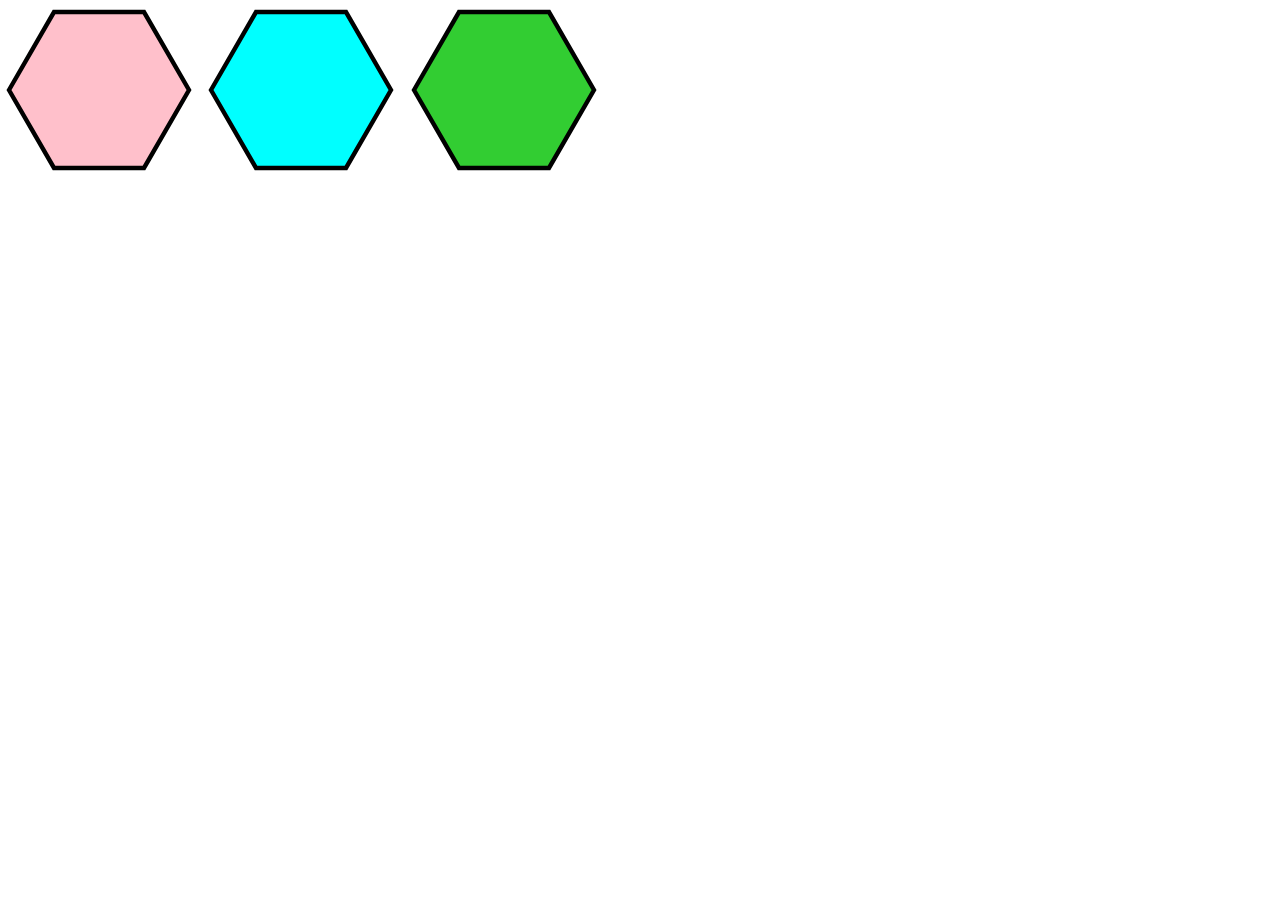
==== app/home.html @ dc7d3511 "Testing layouts" ====
<!DOCTYPE html>
<html>
    <head>
        <meta charset="utf-8">
        <meta http-equiv="X-UA-Compatible" content="IE=edge">
        <title></title>
        <meta name="description" content="">
        <meta name="viewport" content="width=device-width, initial-scale=1">
        <link rel="stylesheet" href="css/home.css">
    </head>
    <body>
        <!-- <script src="scripts/jquery-3.7.1.js"></script> -->
        
        <!-- <span class="hex-single"> &#x2B23; </span> -->
        
        <!-- <div class="hex-cluster">
            <span class="hex-single"> <div class="hex-icon"> I </div> </span>
            <span class="hex-single"> F </span>
            <span class="hex-single"> X </span>
        </div> -->

        <div class="hex-cluster"> 
            <svg id="hex-1" xmlns="http://www.w3.org/2000/svg" viewBox="0 0 184.751 184.751"> <path d="M0,92.375l46.188-80h92.378l46.185,80l-46.185,80H46.188L0,92.375z"></path> </svg>
            <svg id="hex-2" xmlns="http://www.w3.org/2000/svg" viewBox="0 0 184.751 184.751"> <path d="M0,92.375l46.188-80h92.378l46.185,80l-46.185,80H46.188L0,92.375z"></path> </svg>
            <svg id="hex-3" xmlns="http://www.w3.org/2000/svg" viewBox="0 0 184.751 184.751"> <path d="M0,92.375l46.188-80h92.378l46.185,80l-46.185,80H46.188L0,92.375z"></path> </svg>    
        </div>

    </body>
</html>
---- app/css/home.css ----
/* Common CSS With Other Pages Goes Here */

:root {
    /* Colours Here */
}

* {
    margin: 0;
    padding: 0;
    font-family: sans-serif;
}

body { 
    margin: 0;
    padding: 0;

    svg {
        height: 20vh;
        width: 22vh;

        fill: gray;
        stroke-width: 0.5vh;
        stroke: black;

        path { 
            height: auto;
            width: auto;
        }
    }

}

#hex-1 {
    fill: pink;

}

#hex-2 {
    fill: aqua;
    /* transform: translate(-7vw, 9vh); */
}

#hex-3 {
    fill: limegreen;

}

.hex-single {
    margin: 0;
    padding: 0;
    width: 20vw;
    height: 20vw;
    max-width: 20vw;
    max-height: 20vw;
    -webkit-clip-path: polygon(25% 5%, 75% 5%, 100% 50%, 75% 95%, 25% 95%, 0% 50%);
    clip-path: polygon(25% 5%, 75% 5%, 100% 50%, 75% 95%, 25% 95%, 0% 50%);
    font-size: 10vw;
    float: left;
    background: black;
    overflow: hidden;
    text-align: center;
    line-height: 20vw;
}

.hex-cluster {
    margin: 0;
    padding: 0;
    height: 44vw;
    width: auto;
}

.hex-icon {
    margin: auto;
    width: 19vw;
    height: 19vw;
    max-width: 19vw;
    max-height: 19vw;
    -webkit-clip-path: polygon(25% 5%, 75% 5%, 100% 50%, 75% 95%, 25% 95%, 0% 50%);
    clip-path: polygon(25% 5%, 75% 5%, 100% 50%, 75% 95%, 25% 95%, 0% 50%);
    background: gray;
}

/* .container {
    display: grid;
    margin: 150px;
    width: 150px;
    aspect-ratio: 1.15;
}

.block {
    grid-area:1/1;
    clip-path: polygon(25% 0%, 75% 0%, 100% 50%,75% 100%,25% 100%,0 50%);
    background-color: #fff2aa;
    box-shadow: inset 0 0 50px 25px #ff9a0073;
}

.container > :nth-child(1) {
    transform: translateY(100%);
}
.container > :nth-child(2) {
    transform: translateY(-100%);
}
.container > :nth-child(3) {
    transform: translate(-75%,-50%)
}
.container > :nth-child(4) {
    transform: translate(75%,-50%)
}
.container > :nth-child(5) {
    transform: translate(75%,50%)
}
.container > :nth-child(6) {
    transform: translate(-75%,50%)
} */

/* Page Specific HTML here */
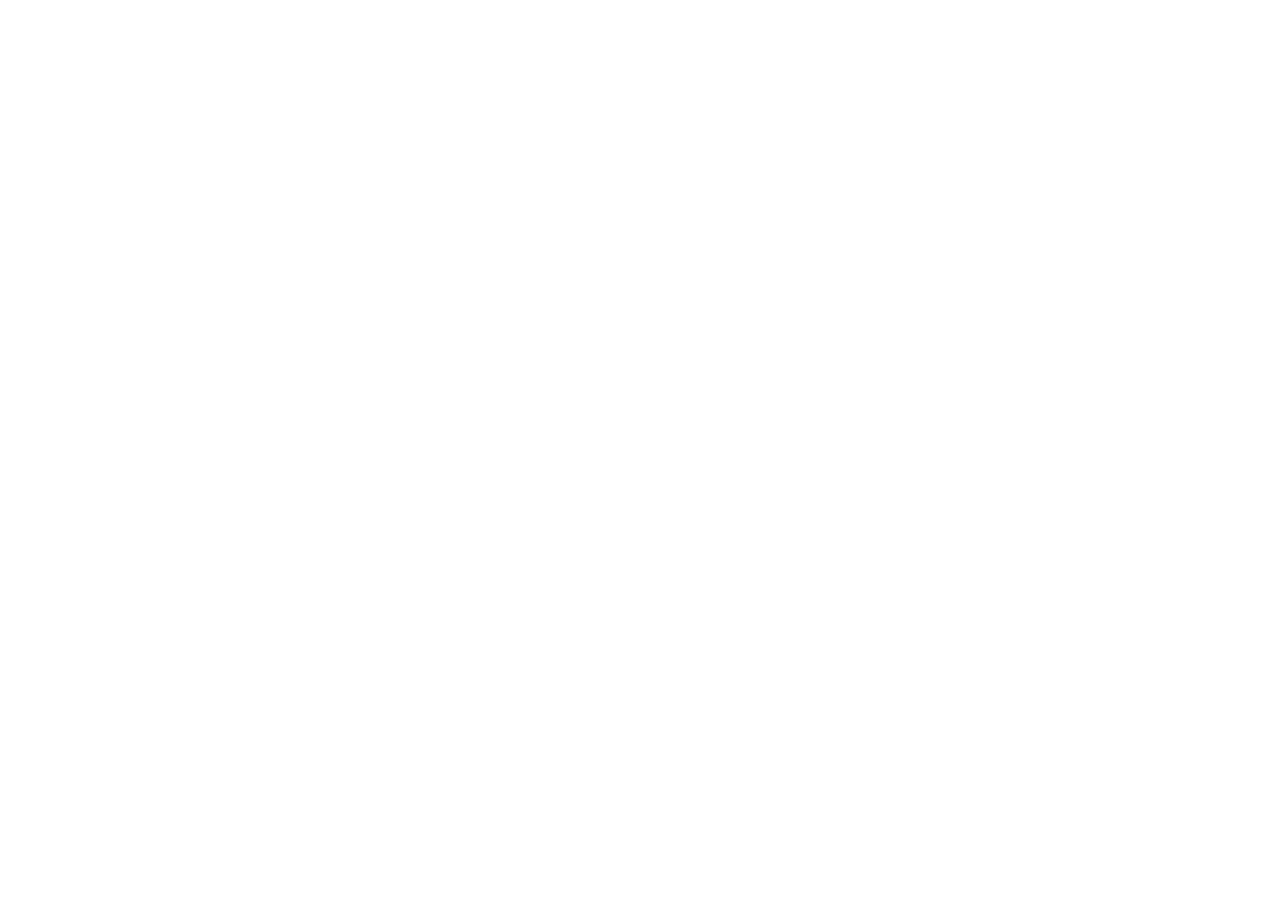
==== commit 8524897b: "Updated home page" ====
--- a/app/home.html
+++ b/app/home.html
@@ -10,20 +10,6 @@
     </head>
     <body>
         <!-- <script src="scripts/jquery-3.7.1.js"></script> -->
-        
-        <!-- <span class="hex-single"> &#x2B23; </span> -->
-        
-        <!-- <div class="hex-cluster">
-            <span class="hex-single"> <div class="hex-icon"> I </div> </span>
-            <span class="hex-single"> F </span>
-            <span class="hex-single"> X </span>
-        </div> -->
-
-        <div class="hex-cluster"> 
-            <svg id="hex-1" xmlns="http://www.w3.org/2000/svg" viewBox="0 0 184.751 184.751"> <path d="M0,92.375l46.188-80h92.378l46.185,80l-46.185,80H46.188L0,92.375z"></path> </svg>
-            <svg id="hex-2" xmlns="http://www.w3.org/2000/svg" viewBox="0 0 184.751 184.751"> <path d="M0,92.375l46.188-80h92.378l46.185,80l-46.185,80H46.188L0,92.375z"></path> </svg>
-            <svg id="hex-3" xmlns="http://www.w3.org/2000/svg" viewBox="0 0 184.751 184.751"> <path d="M0,92.375l46.188-80h92.378l46.185,80l-46.185,80H46.188L0,92.375z"></path> </svg>    
-        </div>
 
     </body>
 </html>--- a/app/css/home.css
+++ b/app/css/home.css
@@ -13,104 +13,4 @@
 body { 
     margin: 0;
     padding: 0;
-
-    svg {
-        height: 20vh;
-        width: 22vh;
-
-        fill: gray;
-        stroke-width: 0.5vh;
-        stroke: black;
-
-        path { 
-            height: auto;
-            width: auto;
-        }
-    }
-
-}
-
-#hex-1 {
-    fill: pink;
-
-}
-
-#hex-2 {
-    fill: aqua;
-    /* transform: translate(-7vw, 9vh); */
-}
-
-#hex-3 {
-    fill: limegreen;
-
-}
-
-.hex-single {
-    margin: 0;
-    padding: 0;
-    width: 20vw;
-    height: 20vw;
-    max-width: 20vw;
-    max-height: 20vw;
-    -webkit-clip-path: polygon(25% 5%, 75% 5%, 100% 50%, 75% 95%, 25% 95%, 0% 50%);
-    clip-path: polygon(25% 5%, 75% 5%, 100% 50%, 75% 95%, 25% 95%, 0% 50%);
-    font-size: 10vw;
-    float: left;
-    background: black;
-    overflow: hidden;
-    text-align: center;
-    line-height: 20vw;
-}
-
-.hex-cluster {
-    margin: 0;
-    padding: 0;
-    height: 44vw;
-    width: auto;
-}
-
-.hex-icon {
-    margin: auto;
-    width: 19vw;
-    height: 19vw;
-    max-width: 19vw;
-    max-height: 19vw;
-    -webkit-clip-path: polygon(25% 5%, 75% 5%, 100% 50%, 75% 95%, 25% 95%, 0% 50%);
-    clip-path: polygon(25% 5%, 75% 5%, 100% 50%, 75% 95%, 25% 95%, 0% 50%);
-    background: gray;
-}
-
-/* .container {
-    display: grid;
-    margin: 150px;
-    width: 150px;
-    aspect-ratio: 1.15;
-}
-
-.block {
-    grid-area:1/1;
-    clip-path: polygon(25% 0%, 75% 0%, 100% 50%,75% 100%,25% 100%,0 50%);
-    background-color: #fff2aa;
-    box-shadow: inset 0 0 50px 25px #ff9a0073;
-}
-
-.container > :nth-child(1) {
-    transform: translateY(100%);
-}
-.container > :nth-child(2) {
-    transform: translateY(-100%);
-}
-.container > :nth-child(3) {
-    transform: translate(-75%,-50%)
-}
-.container > :nth-child(4) {
-    transform: translate(75%,-50%)
-}
-.container > :nth-child(5) {
-    transform: translate(75%,50%)
-}
-.container > :nth-child(6) {
-    transform: translate(-75%,50%)
-} */
-
-/* Page Specific HTML here */+}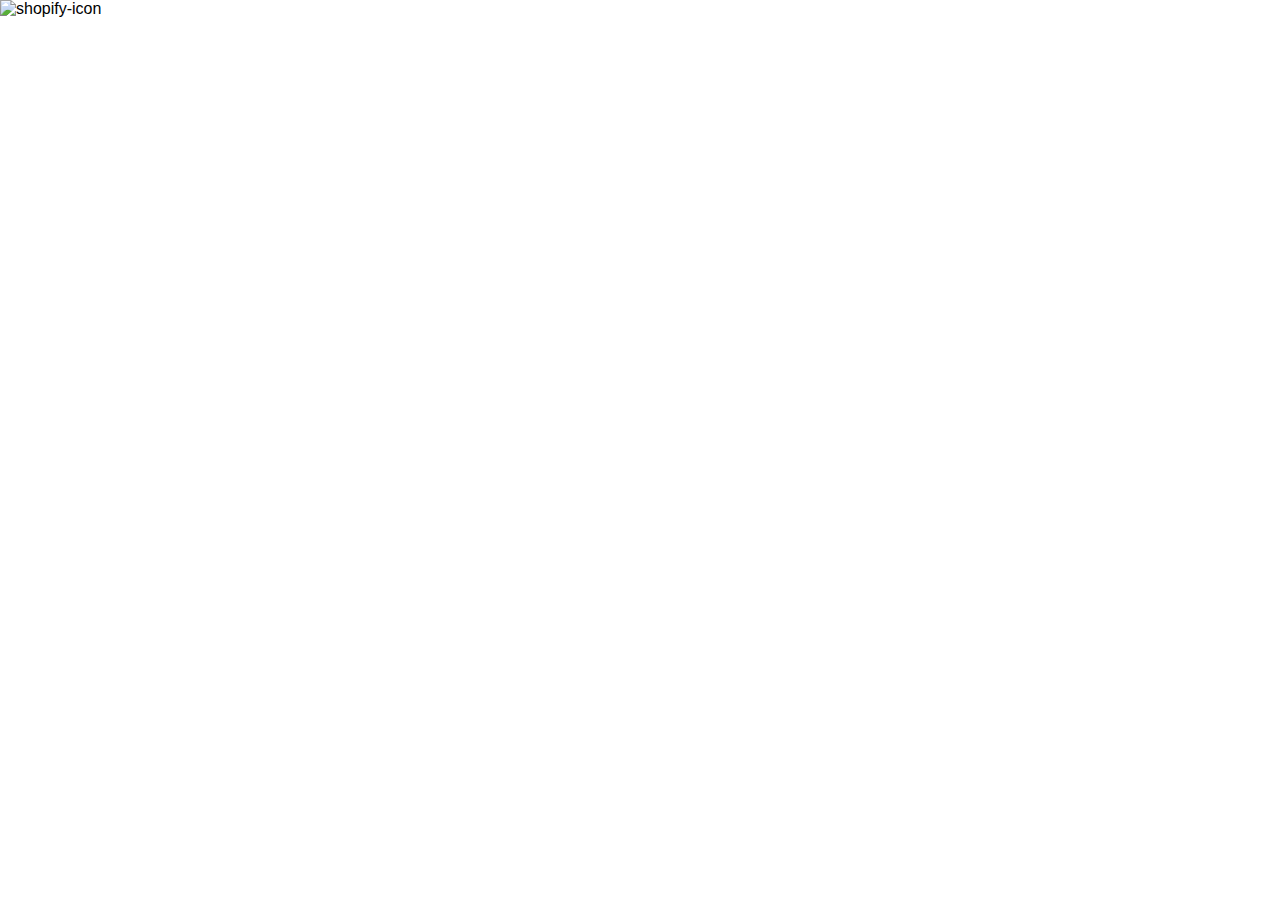
==== commit 7941864e: "Added classes to elements" ====
--- a/app/home.html
+++ b/app/home.html
@@ -1,15 +1,272 @@
 <!DOCTYPE html>
 <html>
     <head>
+
         <meta charset="utf-8">
         <meta http-equiv="X-UA-Compatible" content="IE=edge">
-        <title></title>
+
+        <title> The Tipsy Beekeeper </title>
+        <link rel="icon" type="image/x-icon" href="./img/favicon.ico">
+        
         <meta name="description" content="">
         <meta name="viewport" content="width=device-width, initial-scale=1">
-        <link rel="stylesheet" href="css/home.css">
+        
+        <link rel="stylesheet" href="./css/home.css">
+
     </head>
     <body>
-        <!-- <script src="scripts/jquery-3.7.1.js"></script> -->
+        
+        <!-- HEADER SECTION -->
+        <div class="section-container"> 
+
+            <!-- SHOP (FL) -->
+            <!-- POP IN ON LOAD -->
+            <div class="content-container anim-pop-in">
+
+                <!-- TEXT (FL) -->
+                <div class="text-container">
+
+                    <!-- TITLE -->
+                    <span class="text-title"> </span>
+                    
+                    <!-- MINOR TEXT -->
+                    <span class="text-title-minor"> </span>
+
+                </div>
+
+                <!-- ICON -->
+                <div class="icon-container">
+                    
+                    <!-- CONTAINER -->
+                    <div class="icon-back">
+
+                        <!-- SHOPIFY ICON -->
+                        <!-- BREATHE EFFECT ON HOVER -->
+                        <img src="" alt="shopify-icon" class="icon-front">
+
+                    </div>
+
+                </div>
+
+            </div>
+
+        </div>
+
+        <!-- LOCATION SECTION -->
+        <div class="section-container">
+
+            <!-- LOCATIONS (FL) -->
+            <!-- POP IN ON LOAD -->
+            <div class="content-container anim-pop-in">
+
+                <!-- MAP -->
+                <div class="map-container">
+
+                    <!-- 'IMAGE' -->
+                    <img src="" alt="" class="icon-back">
+
+                    <!-- PINS -->
+                    <div class="pin-container">
+
+                        <!-- LOCATION 1 -->
+                        <img src="" alt="" class="icon-back">
+
+                        <!-- LOCATION 2 -->
+                        <img src="" alt="" class="icon-back">
+
+                        <!-- LOCATION 3 -->
+                        <img src="" alt="" class="icon-back">
+
+                    </div>
+
+                </div>
+
+                <!-- TEXT (FL) -->
+                <div class="text-container">
+
+                    <!-- TITLE -->
+                    <span class="text-title"> </span>
+
+                    <!-- PINS -->
+                    <div class="text-list">
+
+                        <!-- LOCATION 1 -->
+                        <span class="text-body"> </span>
+
+                        <!-- LOCATION 1 -->
+                        <span class="text-body"> </span>
+
+                        <!-- LOCATION 1 -->
+                        <span class="text-body"> </span>
+
+                    </div>
+
+                </div>
+
+            </div>
+
+        </div>
+        
+        <!-- SOCIAL SECTION -->
+        <div class="section-container"> 
+
+            <!-- SOCIAL (FL) -->
+            <!-- POP IN ON LOAD -->
+            <div class="content-container anim-pop-in">
+
+                <!-- ICONS (FL?) -->
+                <div class="icon-container">
+
+                    <div class="icon-back">
+
+                        <!-- SOCIAL ICON 1 -->
+                        <!-- BREATHE EFFECT ON HOVER -->
+                        <img src="" alt="" class="icon-front">
+
+                    </div>
+
+                    <div class="icon-back">
+
+                        <!-- SOCIAL ICON 2 -->
+                        <!-- BREATHE EFFECT ON HOVER -->
+                        <img src="" alt="" class="icon-front">
+
+                    </div>
+
+                    <div class="icon-back">
+
+                        <!-- SOCIAL ICON 3 -->
+                        <!-- BREATHE EFFECT ON HOVER -->
+                        <img src="" alt="" class="icon-front">
+
+                    </div>
+                    
+                </div>
+
+                <!-- TEXT (FL) -->
+                <div class="text-container">
+
+                    <!-- TITLE -->
+                    <span class="text-title"> </span>
+
+                    <!-- BODY -->
+                    <span class="text-body"> </span>
+
+                    <!-- REDIRECT (FL) -->
+                    <div class="redirect-container">
+
+                        <!-- LEARN MORE -->
+                        <span class="redirect-text"> </span>   
+
+                        <!-- ARROW -->
+                        <span class="redirect-arrow"> </span>                 
+                            
+                    </div>
+
+                </div>
+
+            </div>
+
+        </div>
+
+        <!-- ABOUT SECTION -->
+        <div class="section-container">
+        
+            <!-- ABOUT (FL)-->
+            <!-- POP IN ON LOAD -->
+            <div class="content-container anim-pop-in">
+
+                <!-- TEXT (FL) -->
+                <div class="text-container">
+
+                    <!-- TITLE -->
+                    <span class="text-title"> </span>
+
+                    <!-- SUMMARY -->
+                    <span class="text-body"> </span>
+
+                    <!-- REDIRECT (FL) -->
+                    <div class="redirect-container">
+
+                        <!-- LEARN MORE -->
+                        <span class="redirect-text"> </span>   
+
+                        <!-- ARROW -->
+                        <span class="redirect-arrow"> </span>                 
+                            
+                    </div>
+
+                </div>
+
+            </div>
+
+        </div>
+
+        <!-- FOOTER SECTION -->
+        <div class="section-container">
+
+            <!-- FOOTER (FL) -->
+            <div class="content-container">
+
+                <!-- SITE MAP (FL) -->
+                <div class="text-list">
+
+                    <!-- PAGE 1 -->
+                    <span class="text-body"> </span>
+
+                    <!-- PAGE 2 -->
+                    <span class="text-body"> </span>
+
+                    <!-- PAGE 3 -->
+                    <span class="text-body"> </span>
+
+                </div>
+
+                <!-- BRAND (FL) -->
+                <div class="text-list">
+                    
+                    <!-- COPYRIGHT -->
+                    <span class="text-body"> </span>
+                    
+                    <!-- PRIVACY POLICY -->
+                    <span class="text-body"> </span>
+                    
+                    <!-- TERMS OF USE -->
+                    <span class="text-body"> </span>
+                
+                </div>
+
+                <!-- CONTACT (FL) -->
+                <div class="text-list">
+
+                    <!-- EMAIL -->
+                    <span class="text-body"> </span>
+
+                    <!-- PHONE -->
+                    <span class="text-body"> </span>
+
+                    <!-- ADDRESS -->
+                    <span class="text-body"> </span>
+
+                </div>
+
+                <!-- SOCIAL (FL) -->
+                <div class="text-list">
+
+                    <!-- LINK 1 -->
+                    <img src="" alt="" class="icon-front">
+
+                    <!-- LINK 2 -->
+                    <img src="" alt="" class="icon-front">
+
+                    <!-- LINK 3 -->
+                    <img src="" alt="" class="icon-front">
+
+                </div>
+
+            </div>
+
+        </div>
 
     </body>
 </html>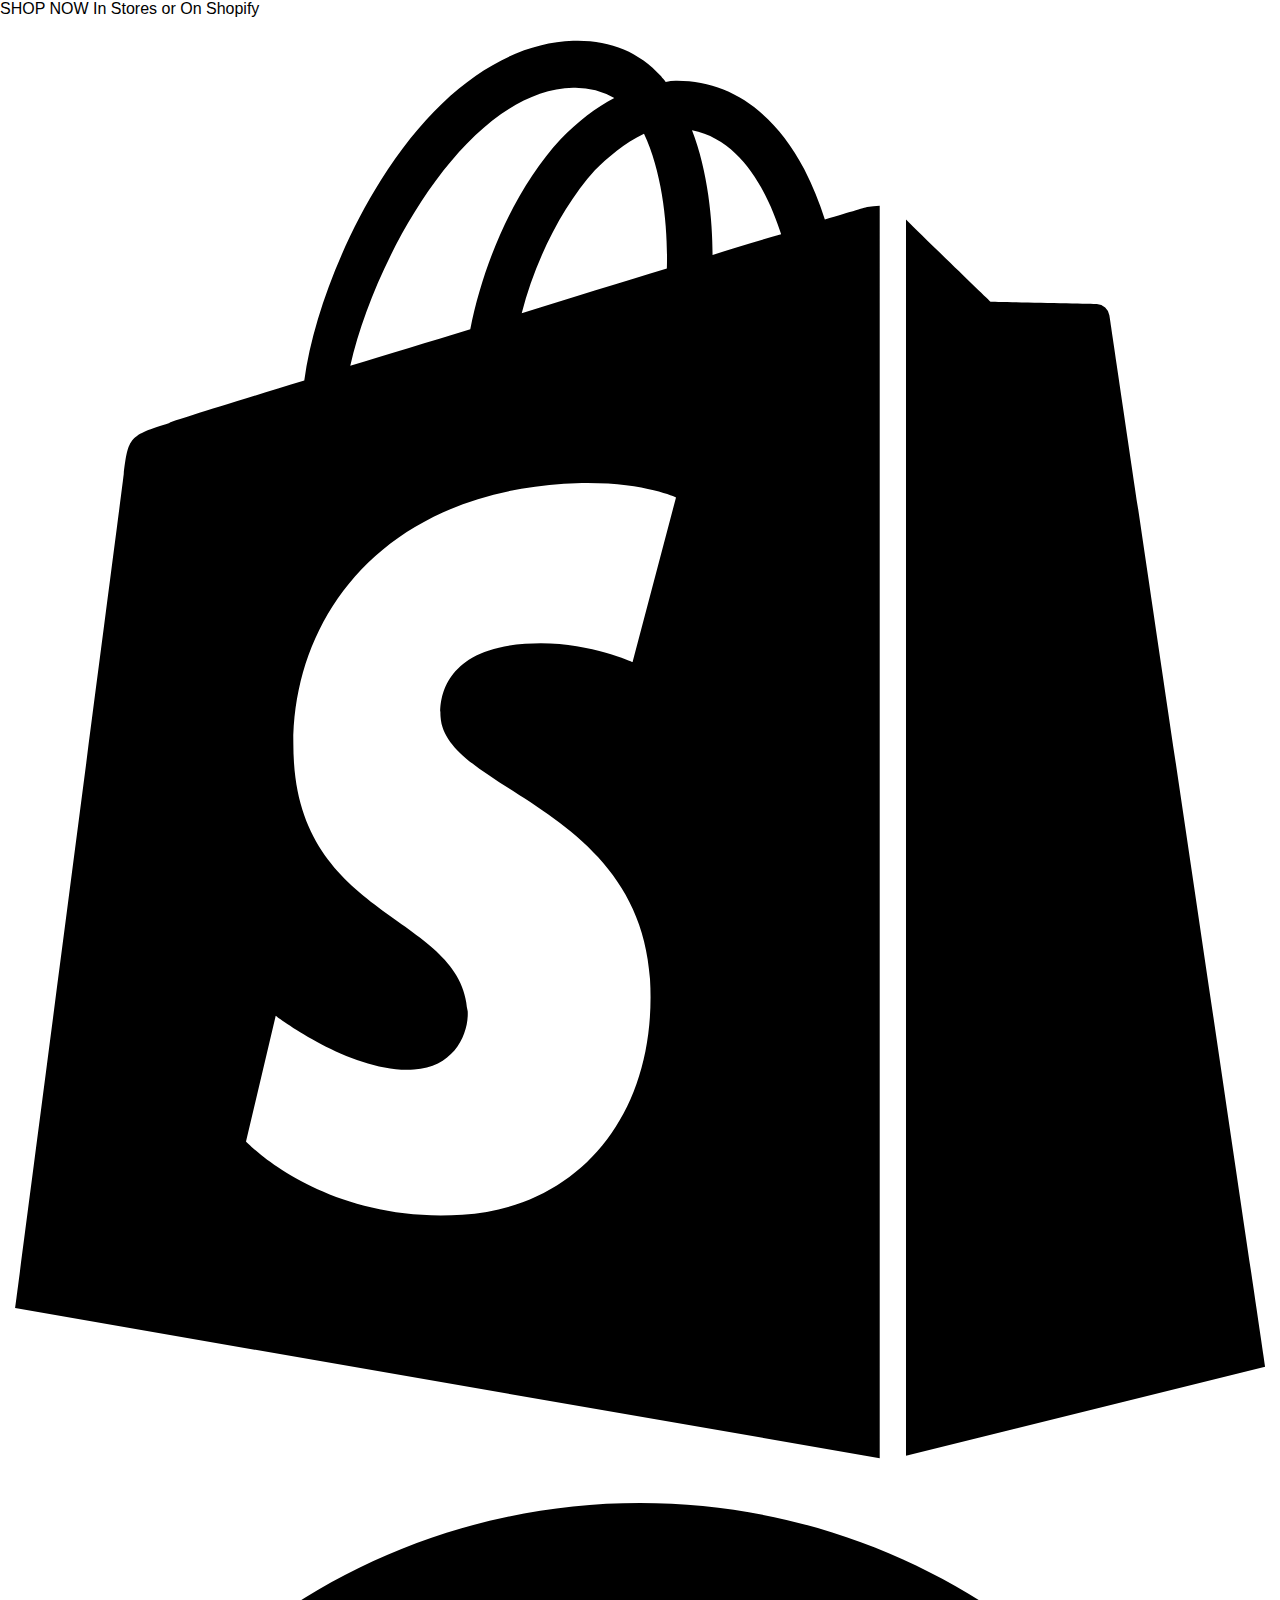
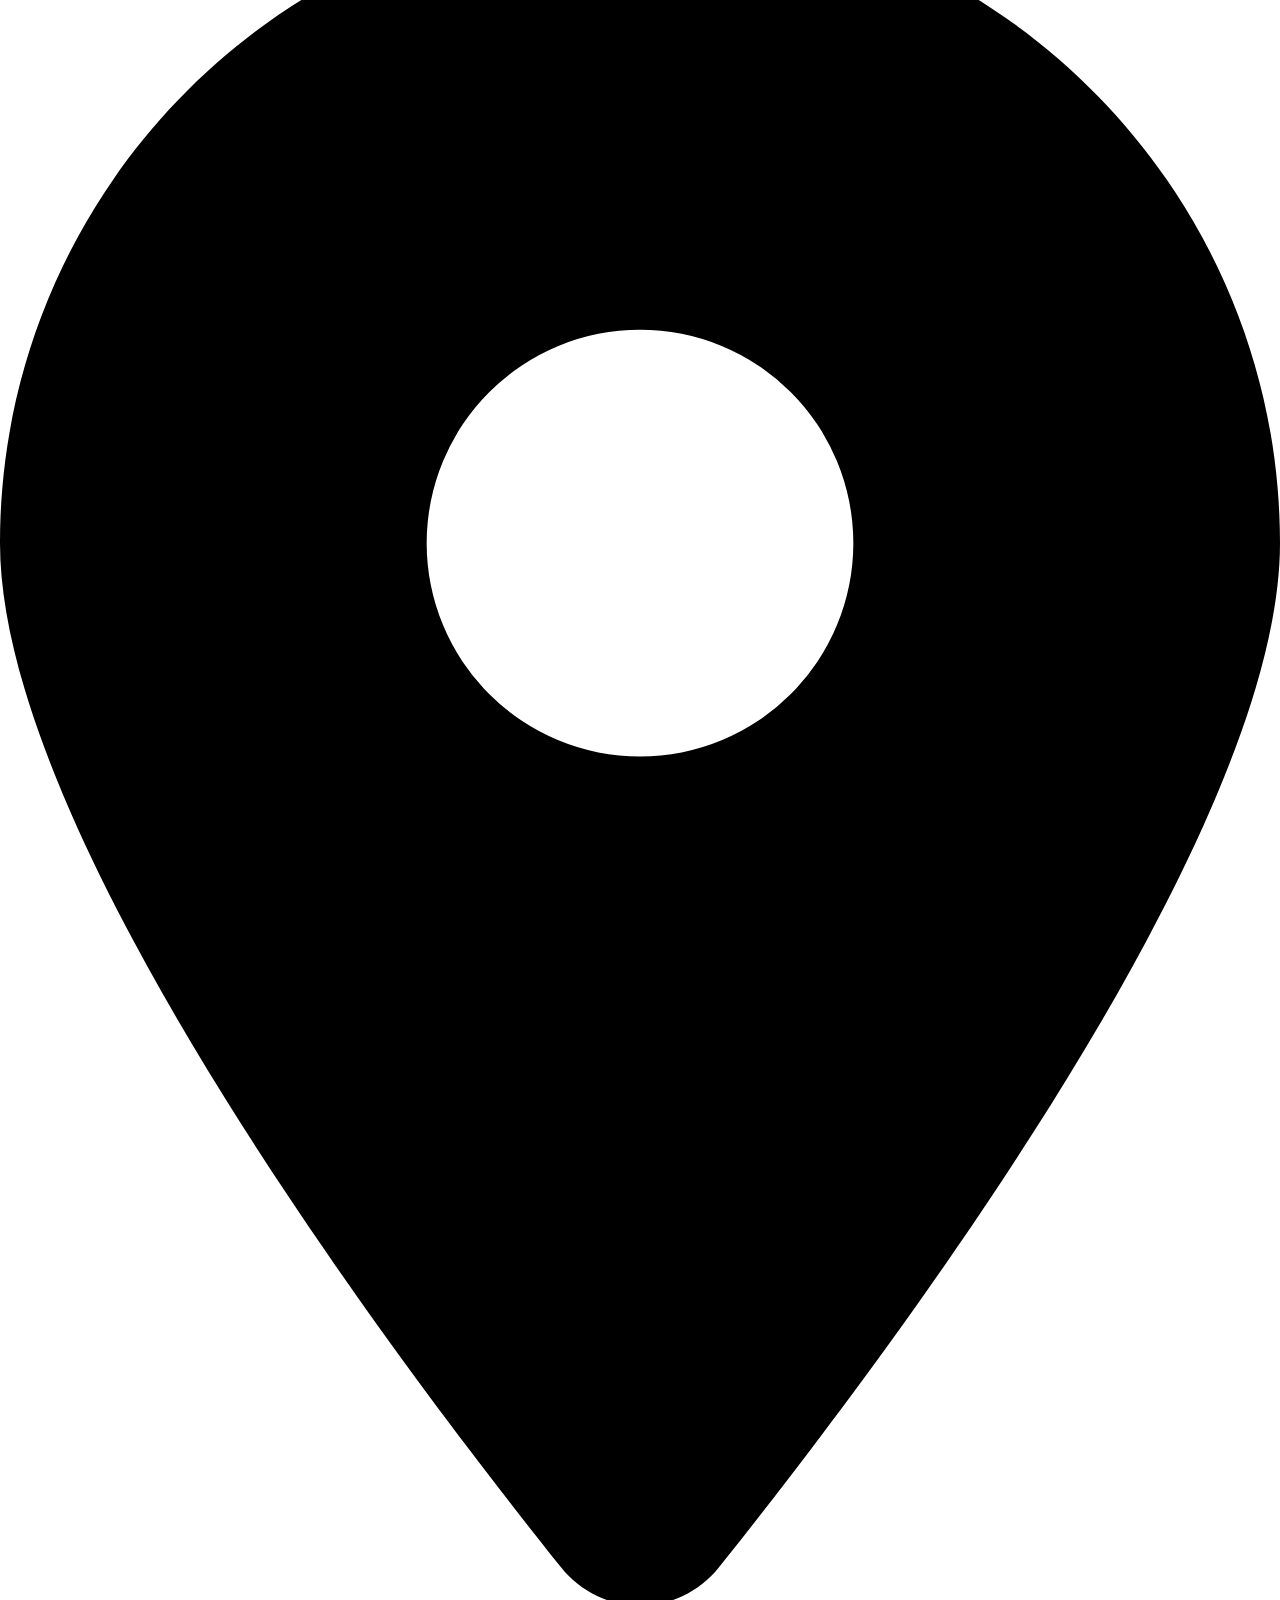
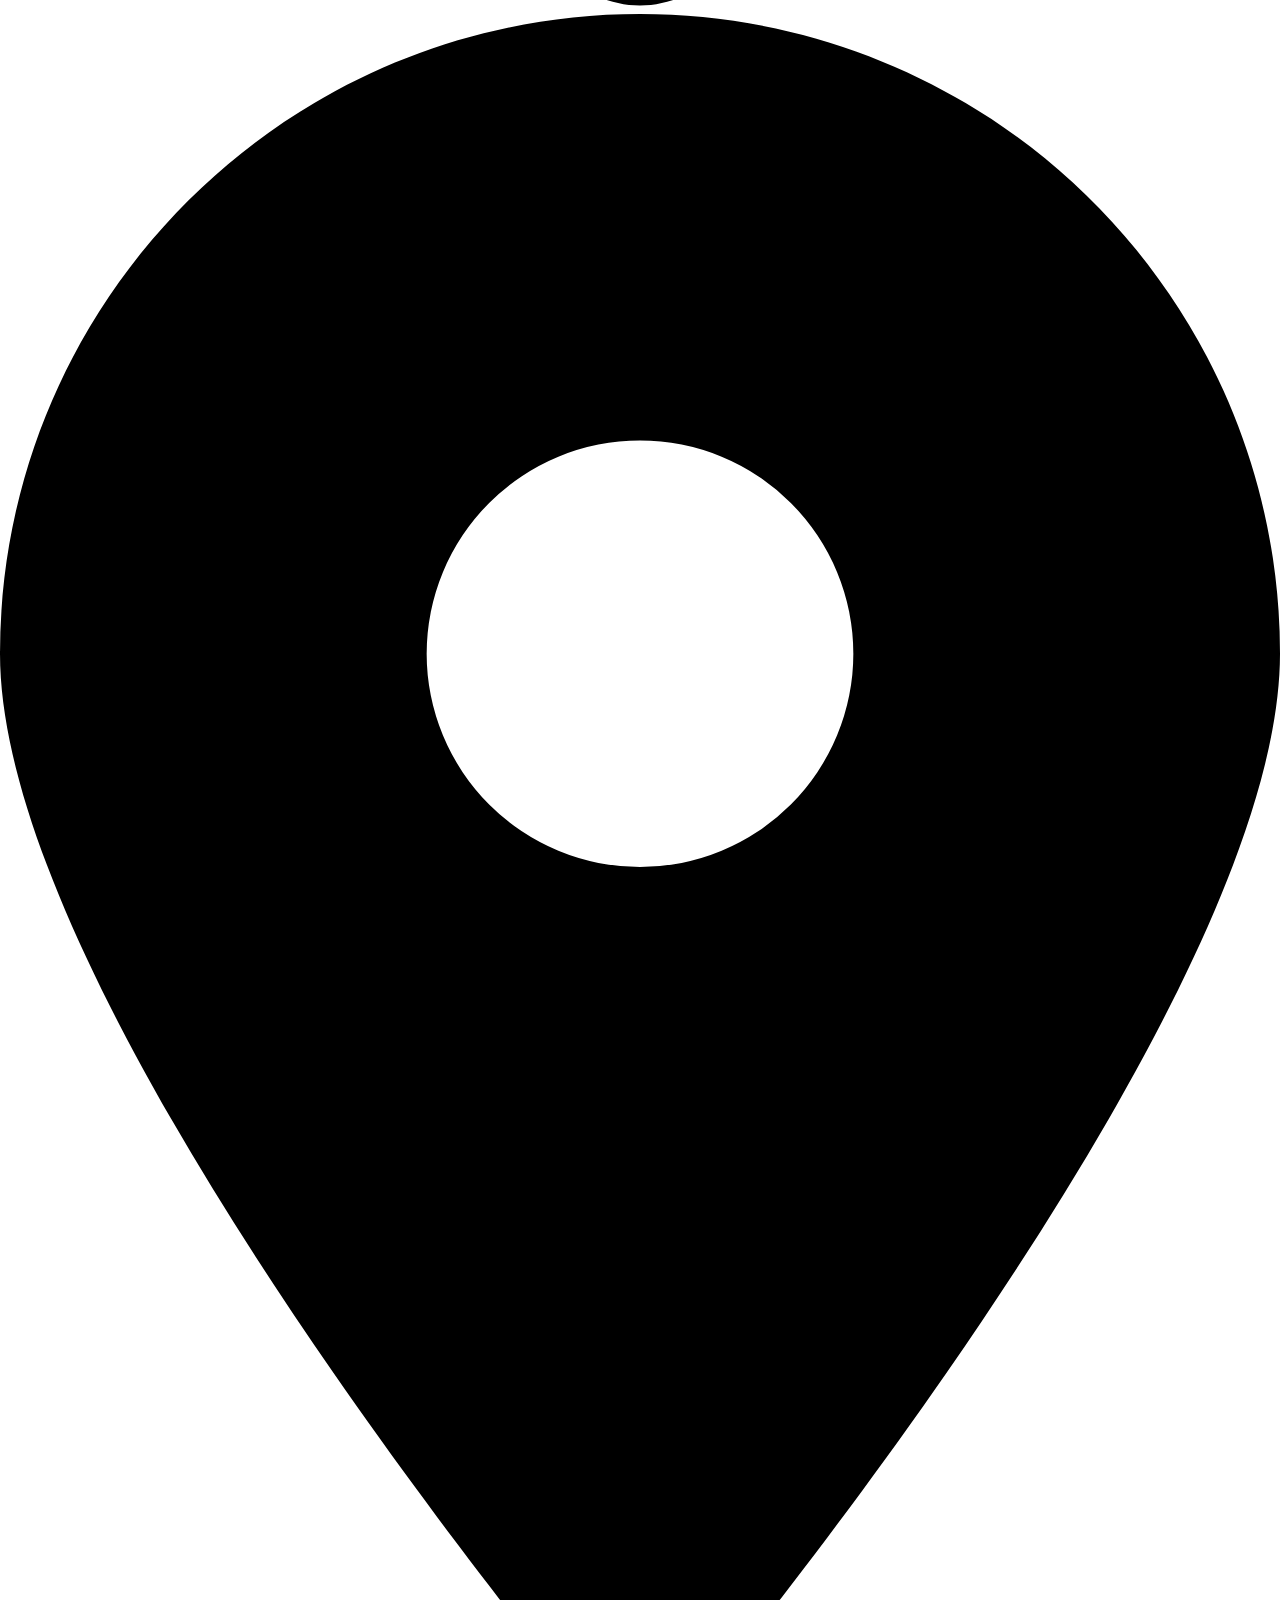
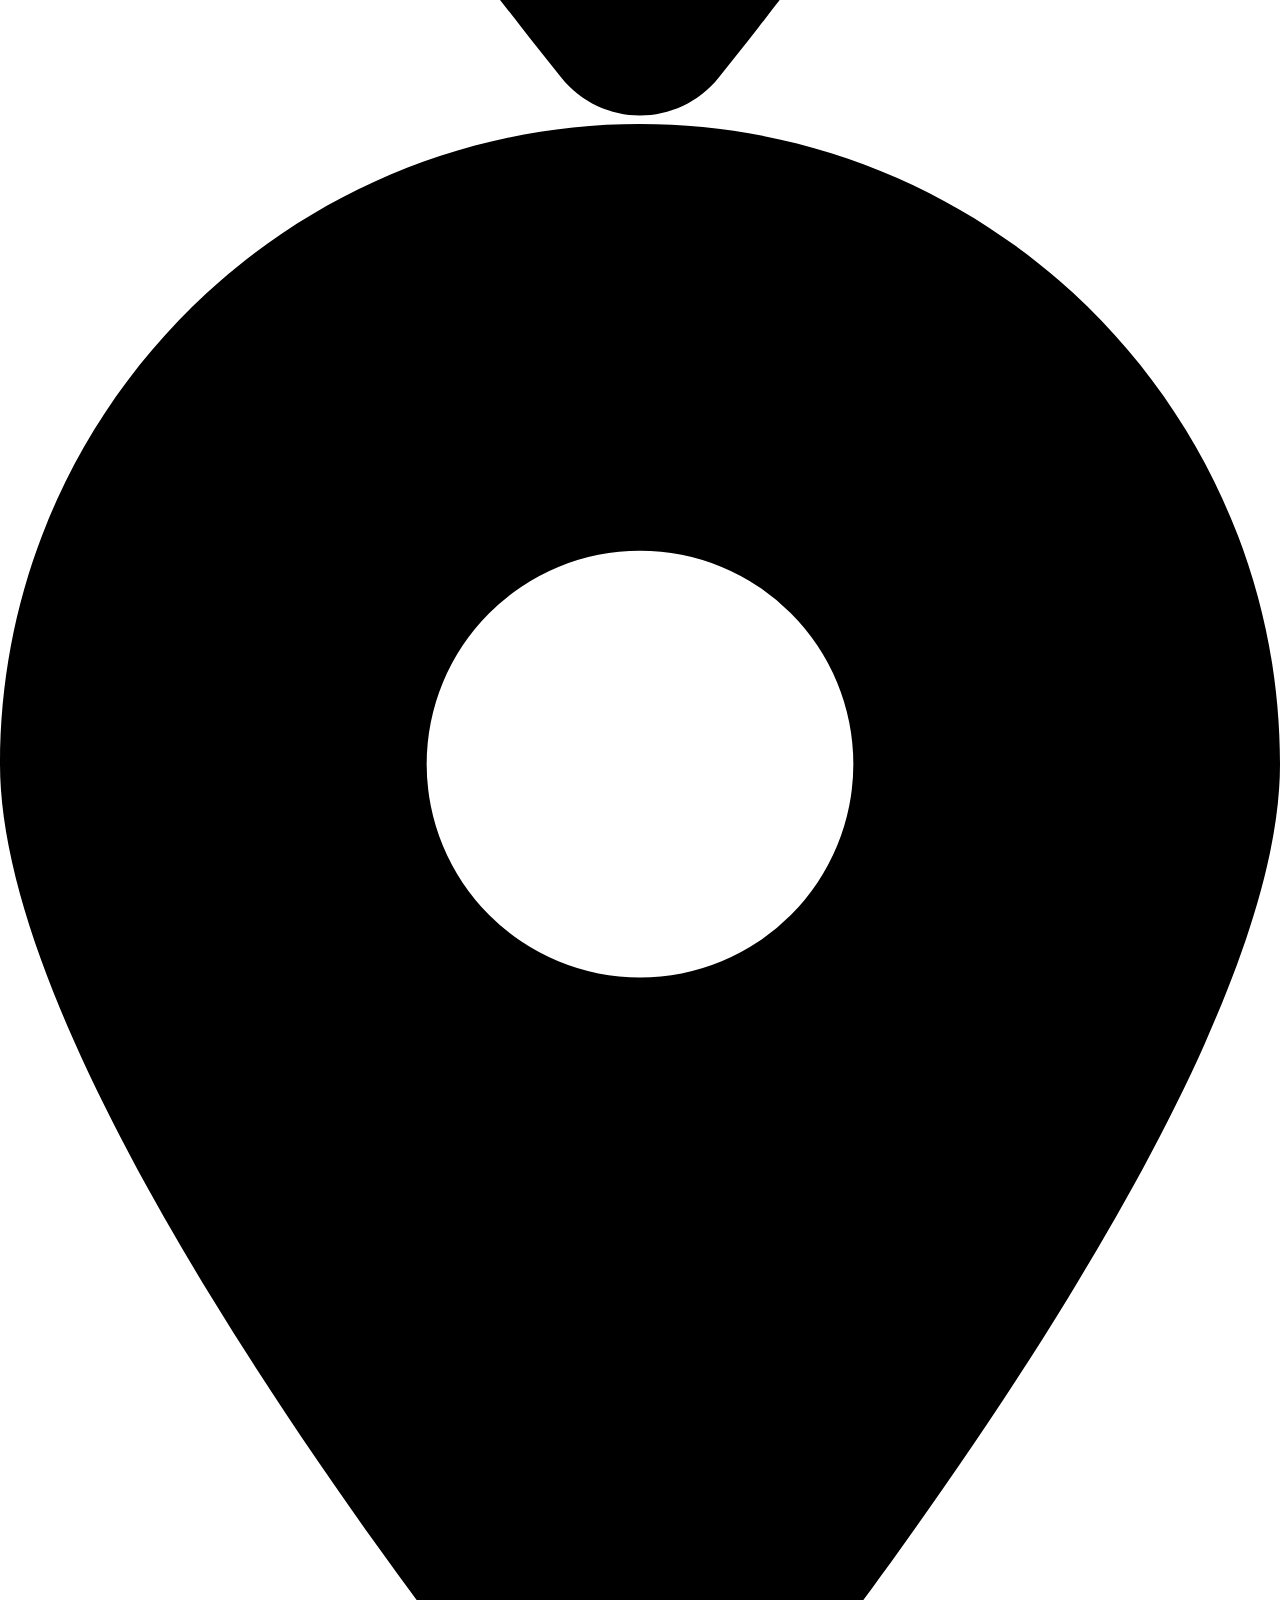
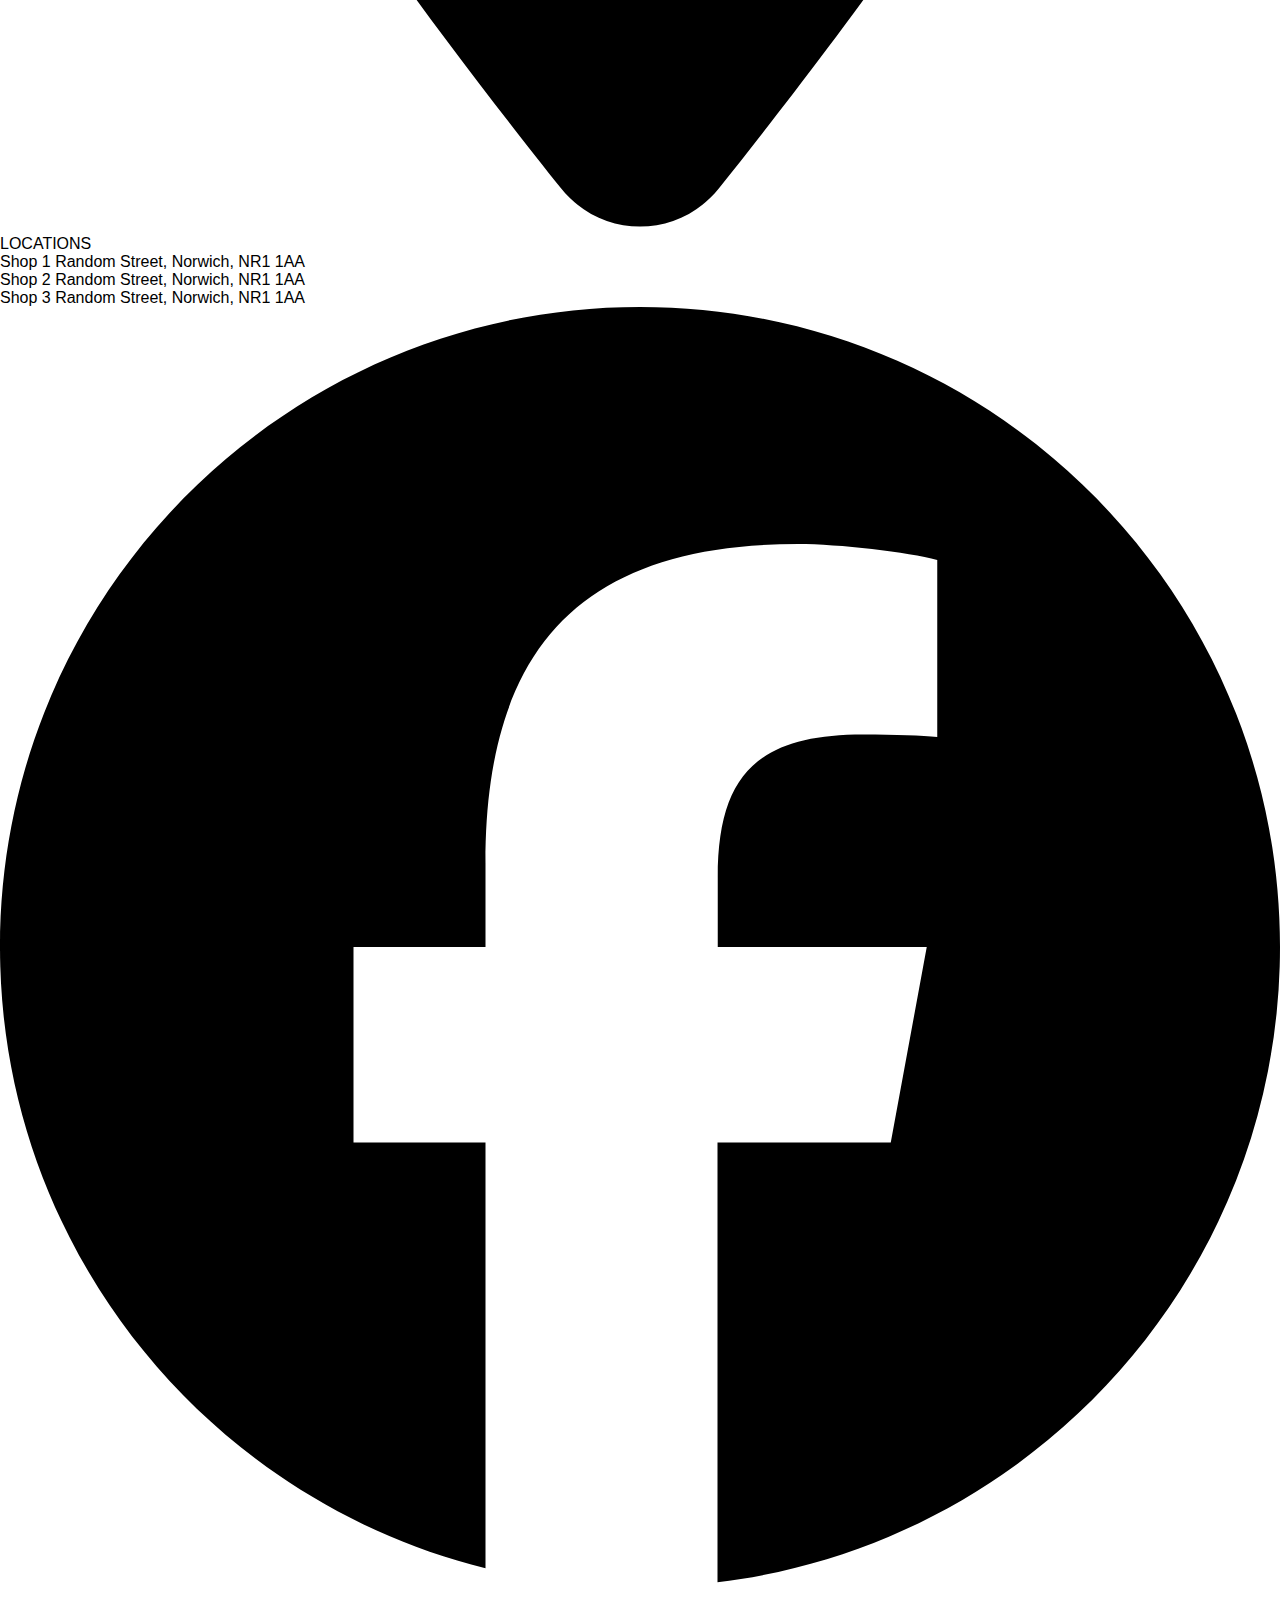
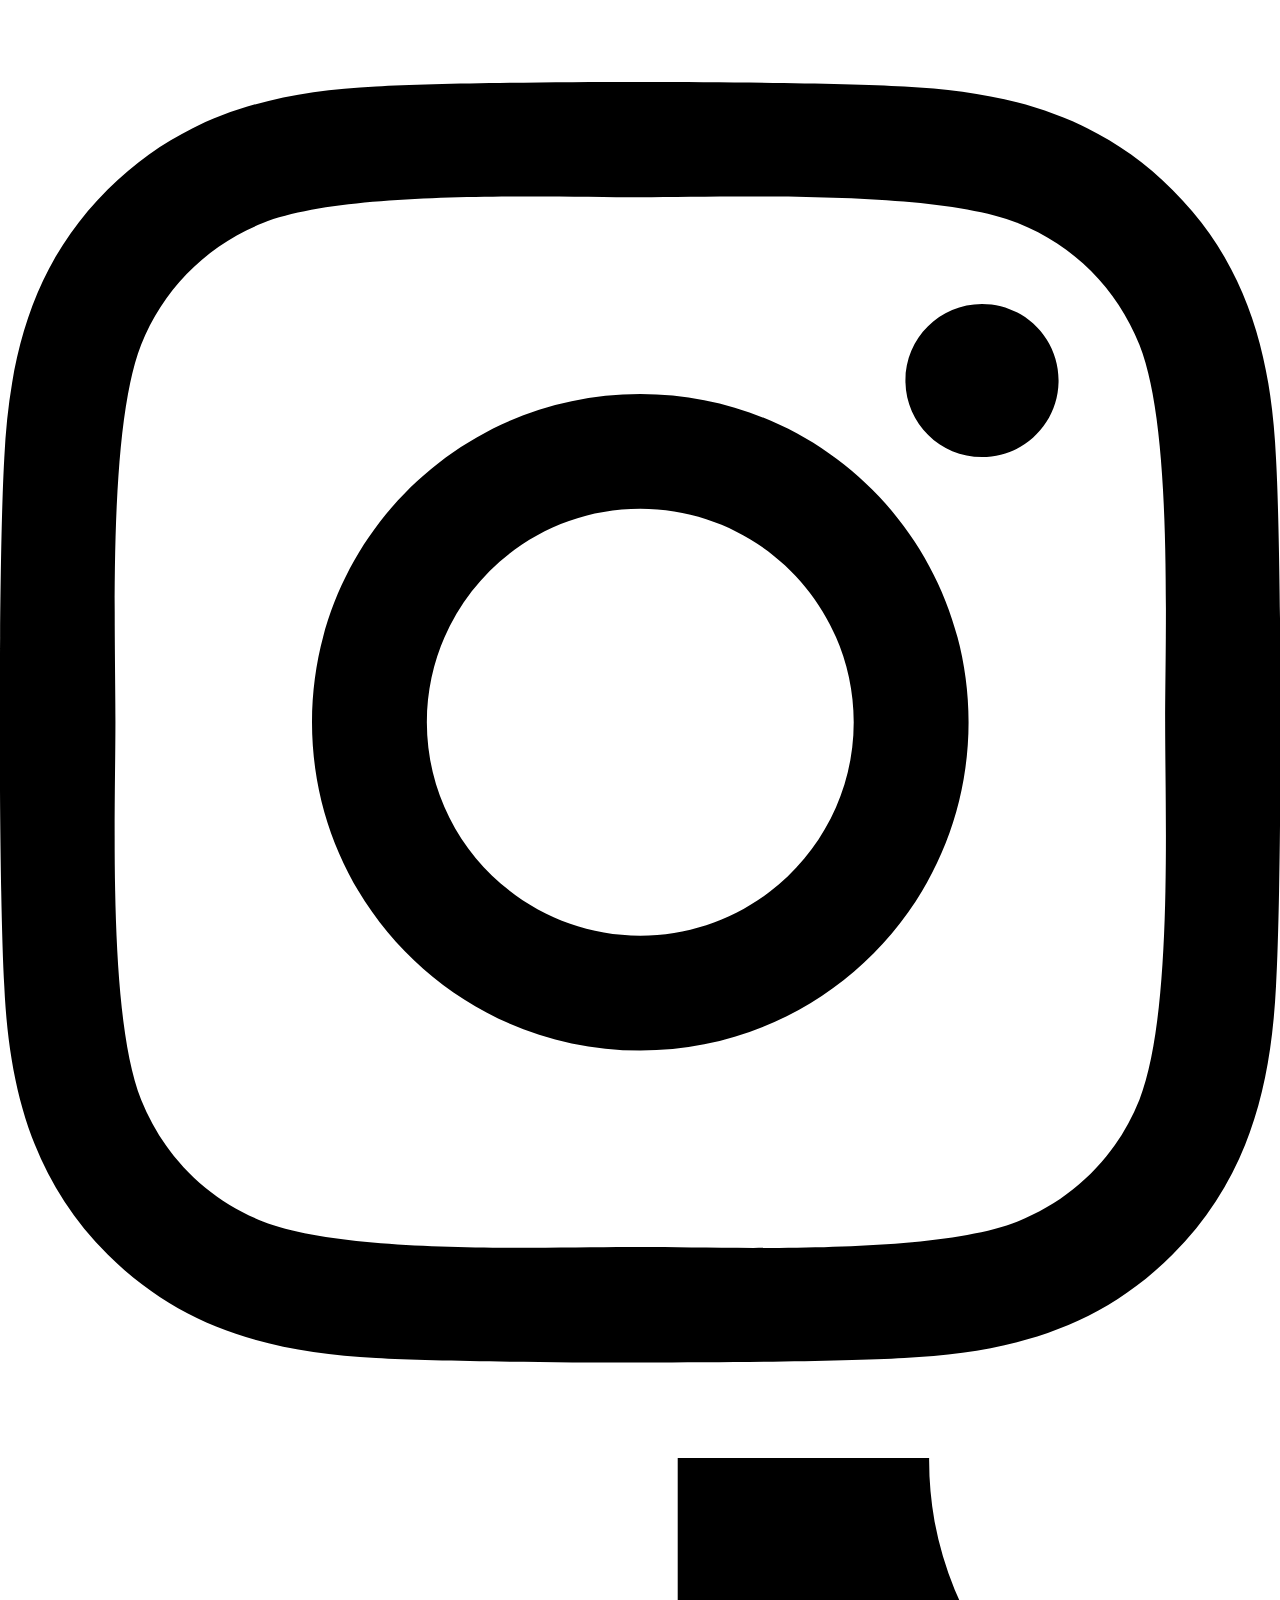
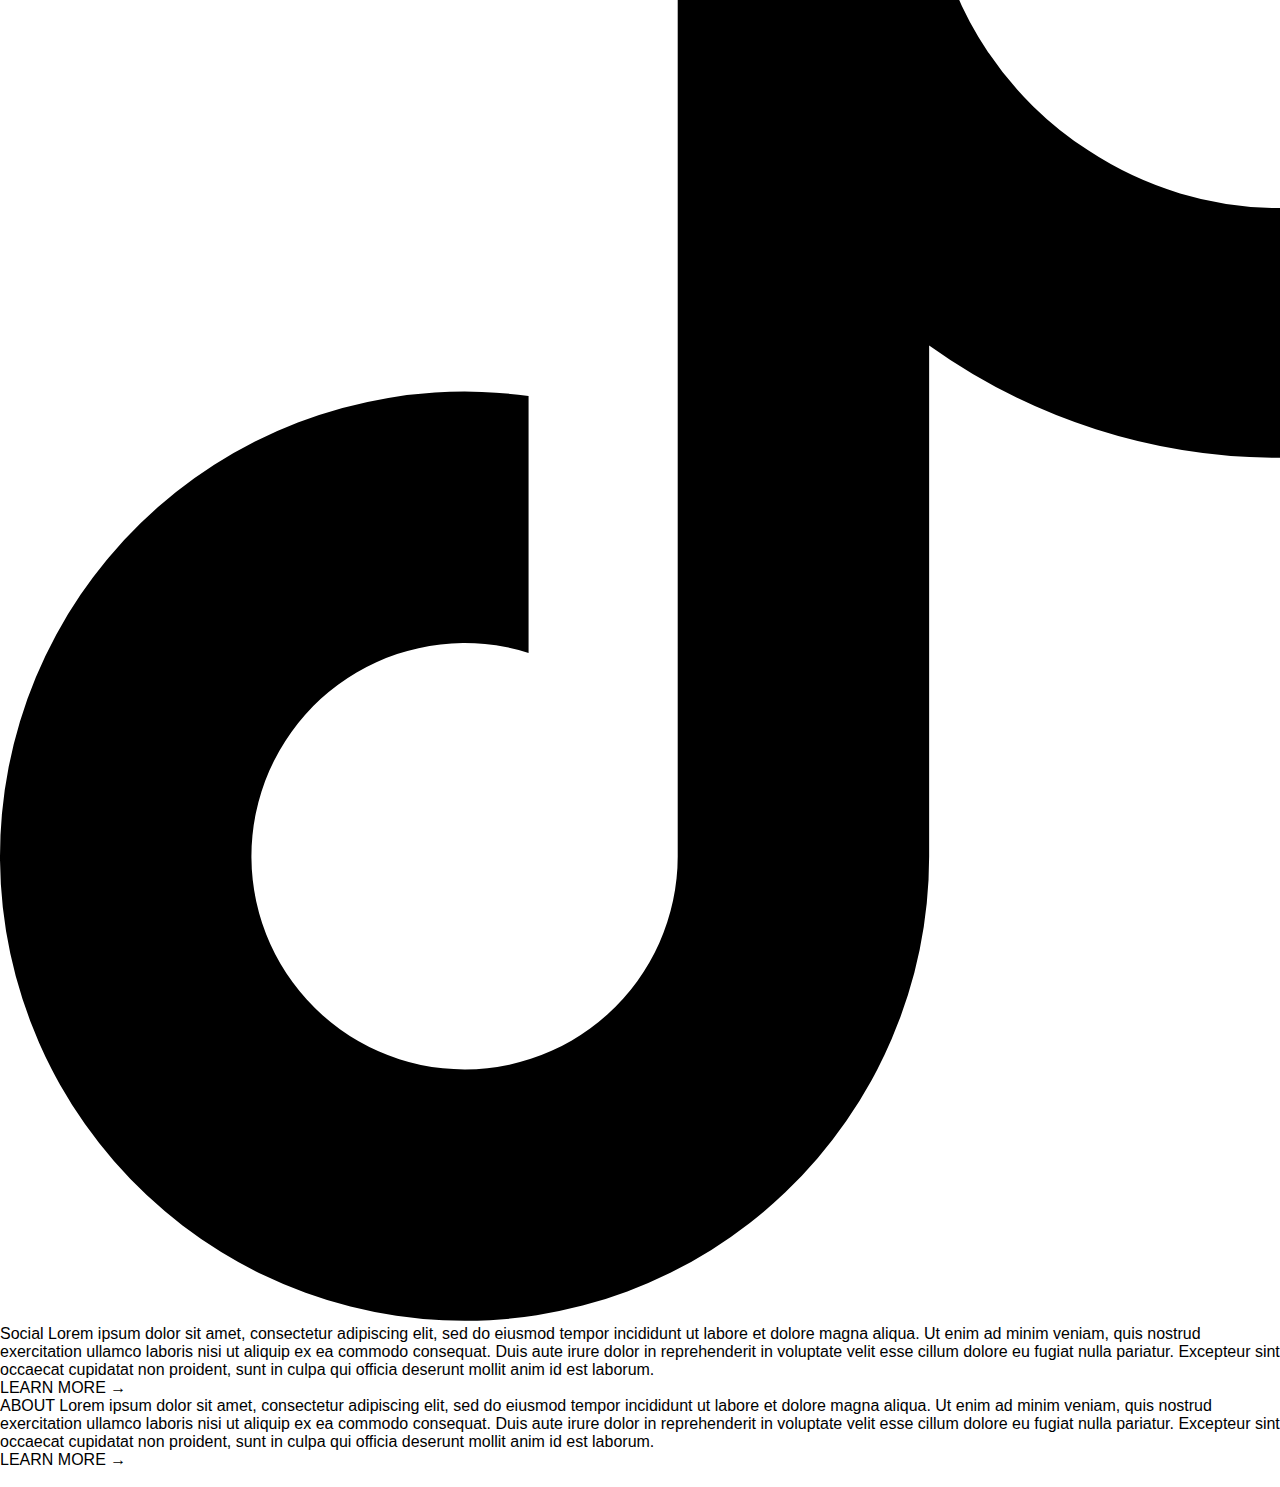
==== commit 4b8b0538: "Added basic sample content" ====
--- a/app/home.html
+++ b/app/home.html
@@ -14,6 +14,9 @@
         <link rel="stylesheet" href="./css/home.css">
 
     </head>
+
+    <!-- IMPORTANT: ICON PATH NAMES NEED CHANGING, PATHS SHOULD BE LOCAL TO APP -->
+
     <body>
         
         <!-- HEADER SECTION -->
@@ -27,10 +30,10 @@
                 <div class="text-container">
 
                     <!-- TITLE -->
-                    <span class="text-title"> </span>
+                    <span class="text-title"> SHOP NOW </span>
                     
                     <!-- MINOR TEXT -->
-                    <span class="text-title-minor"> </span>
+                    <span class="text-title-minor"> In Stores or On Shopify </span>
 
                 </div>
 
@@ -42,7 +45,7 @@
 
                         <!-- SHOPIFY ICON -->
                         <!-- BREATHE EFFECT ON HOVER -->
-                        <img src="" alt="shopify-icon" class="icon-front">
+                        <img src="../resources/icons/shopify.svg" alt="shopify-icon" class="icon-front">
 
                     </div>
 
@@ -69,13 +72,13 @@
                     <div class="pin-container">
 
                         <!-- LOCATION 1 -->
-                        <img src="" alt="" class="icon-back">
+                        <img src="../resources/icons/location-pin.svg" alt="pin-svg" class="icon-front">
 
                         <!-- LOCATION 2 -->
-                        <img src="" alt="" class="icon-back">
+                        <img src="../resources/icons/location-pin.svg" alt="pin-svg" class="icon-front">
 
                         <!-- LOCATION 3 -->
-                        <img src="" alt="" class="icon-back">
+                        <img src="../resources/icons/location-pin.svg" alt="pin-svg" class="icon-front">
 
                     </div>
 
@@ -85,19 +88,45 @@
                 <div class="text-container">
 
                     <!-- TITLE -->
-                    <span class="text-title"> </span>
-
-                    <!-- PINS -->
-                    <div class="text-list">
-
-                        <!-- LOCATION 1 -->
-                        <span class="text-body"> </span>
-
-                        <!-- LOCATION 1 -->
-                        <span class="text-body"> </span>
-
-                        <!-- LOCATION 1 -->
-                        <span class="text-body"> </span>
+                    <span class="text-title"> LOCATIONS </span>
+
+                    <!-- LOCATIONS (FL) -->
+                    <div class="location-container">
+                    
+                        <!-- ADDRESS 1 (FL) -->
+                        <div class="address-container"> 
+
+                            <!-- NAME -->
+                            <span class="text-title-minor"> Shop </span>
+
+                            <!-- FULL ADDRESS -->
+                            <span class="text-body"> 1 Random Street, Norwich, NR1 1AA </span>
+
+                        </div>
+
+                        <!-- ADDRESS 2 (FL) -->
+                        <div class="address-container"> 
+
+                            <!-- NAME -->
+                            <span class="text-title-minor"> Shop </span>
+
+                            <!-- FULL ADDRESS -->
+                            <span class="text-body"> 2 Random Street, Norwich, NR1 1AA </span>
+
+                        </div>
+
+                        <!-- ADDRESS 3 (FL) -->
+                        <div class="address-container"> 
+
+                            <!-- NAME -->
+                            <span class="text-title-minor"> Shop </span>
+
+                            <!-- FULL ADDRESS -->
+                            <span class="text-body"> 3 Random Street, Norwich, NR1 1AA </span>
+
+                        </div>
+                        
+                    </div>
 
                     </div>
 
@@ -121,7 +150,7 @@
 
                         <!-- SOCIAL ICON 1 -->
                         <!-- BREATHE EFFECT ON HOVER -->
-                        <img src="" alt="" class="icon-front">
+                        <img src="../resources/icons/facebook.svg" alt="facebook-svg" class="icon-front">
 
                     </div>
 
@@ -129,7 +158,7 @@
 
                         <!-- SOCIAL ICON 2 -->
                         <!-- BREATHE EFFECT ON HOVER -->
-                        <img src="" alt="" class="icon-front">
+                        <img src="../resources/icons/instagram.svg" alt="instagram-svg" class="icon-front">
 
                     </div>
 
@@ -137,7 +166,7 @@
 
                         <!-- SOCIAL ICON 3 -->
                         <!-- BREATHE EFFECT ON HOVER -->
-                        <img src="" alt="" class="icon-front">
+                        <img src="../resources/icons/tiktok.svg" alt="tiktok-svg" class="icon-front">
 
                     </div>
                     
@@ -147,19 +176,19 @@
                 <div class="text-container">
 
                     <!-- TITLE -->
-                    <span class="text-title"> </span>
+                    <span class="text-title"> Social </span>
 
                     <!-- BODY -->
-                    <span class="text-body"> </span>
+                    <span class="text-body"> Lorem ipsum dolor sit amet, consectetur adipiscing elit, sed do eiusmod tempor incididunt ut labore et dolore magna aliqua. Ut enim ad minim veniam, quis nostrud exercitation ullamco laboris nisi ut aliquip ex ea commodo consequat. Duis aute irure dolor in reprehenderit in voluptate velit esse cillum dolore eu fugiat nulla pariatur. Excepteur sint occaecat cupidatat non proident, sunt in culpa qui officia deserunt mollit anim id est laborum. </span>
 
                     <!-- REDIRECT (FL) -->
                     <div class="redirect-container">
 
                         <!-- LEARN MORE -->
-                        <span class="redirect-text"> </span>   
+                        <span class="redirect-text"> LEARN MORE </span>   
 
                         <!-- ARROW -->
-                        <span class="redirect-arrow"> </span>                 
+                        <span class="redirect-arrow"> &#x2192 </span>                 
                             
                     </div>
 
@@ -180,19 +209,19 @@
                 <div class="text-container">
 
                     <!-- TITLE -->
-                    <span class="text-title"> </span>
+                    <span class="text-title"> ABOUT </span>
 
                     <!-- SUMMARY -->
-                    <span class="text-body"> </span>
+                    <span class="text-body"> Lorem ipsum dolor sit amet, consectetur adipiscing elit, sed do eiusmod tempor incididunt ut labore et dolore magna aliqua. Ut enim ad minim veniam, quis nostrud exercitation ullamco laboris nisi ut aliquip ex ea commodo consequat. Duis aute irure dolor in reprehenderit in voluptate velit esse cillum dolore eu fugiat nulla pariatur. Excepteur sint occaecat cupidatat non proident, sunt in culpa qui officia deserunt mollit anim id est laborum. </span>
 
                     <!-- REDIRECT (FL) -->
                     <div class="redirect-container">
-
+                        
                         <!-- LEARN MORE -->
-                        <span class="redirect-text"> </span>   
+                        <span class="redirect-text"> LEARN MORE </span>   
 
                         <!-- ARROW -->
-                        <span class="redirect-arrow"> </span>                 
+                        <span class="redirect-arrow"> &#x2192 </span>                   
                             
                     </div>
 
@@ -224,7 +253,7 @@
 
                 <!-- BRAND (FL) -->
                 <div class="text-list">
-                    
+
                     <!-- COPYRIGHT -->
                     <span class="text-body"> </span>
                     
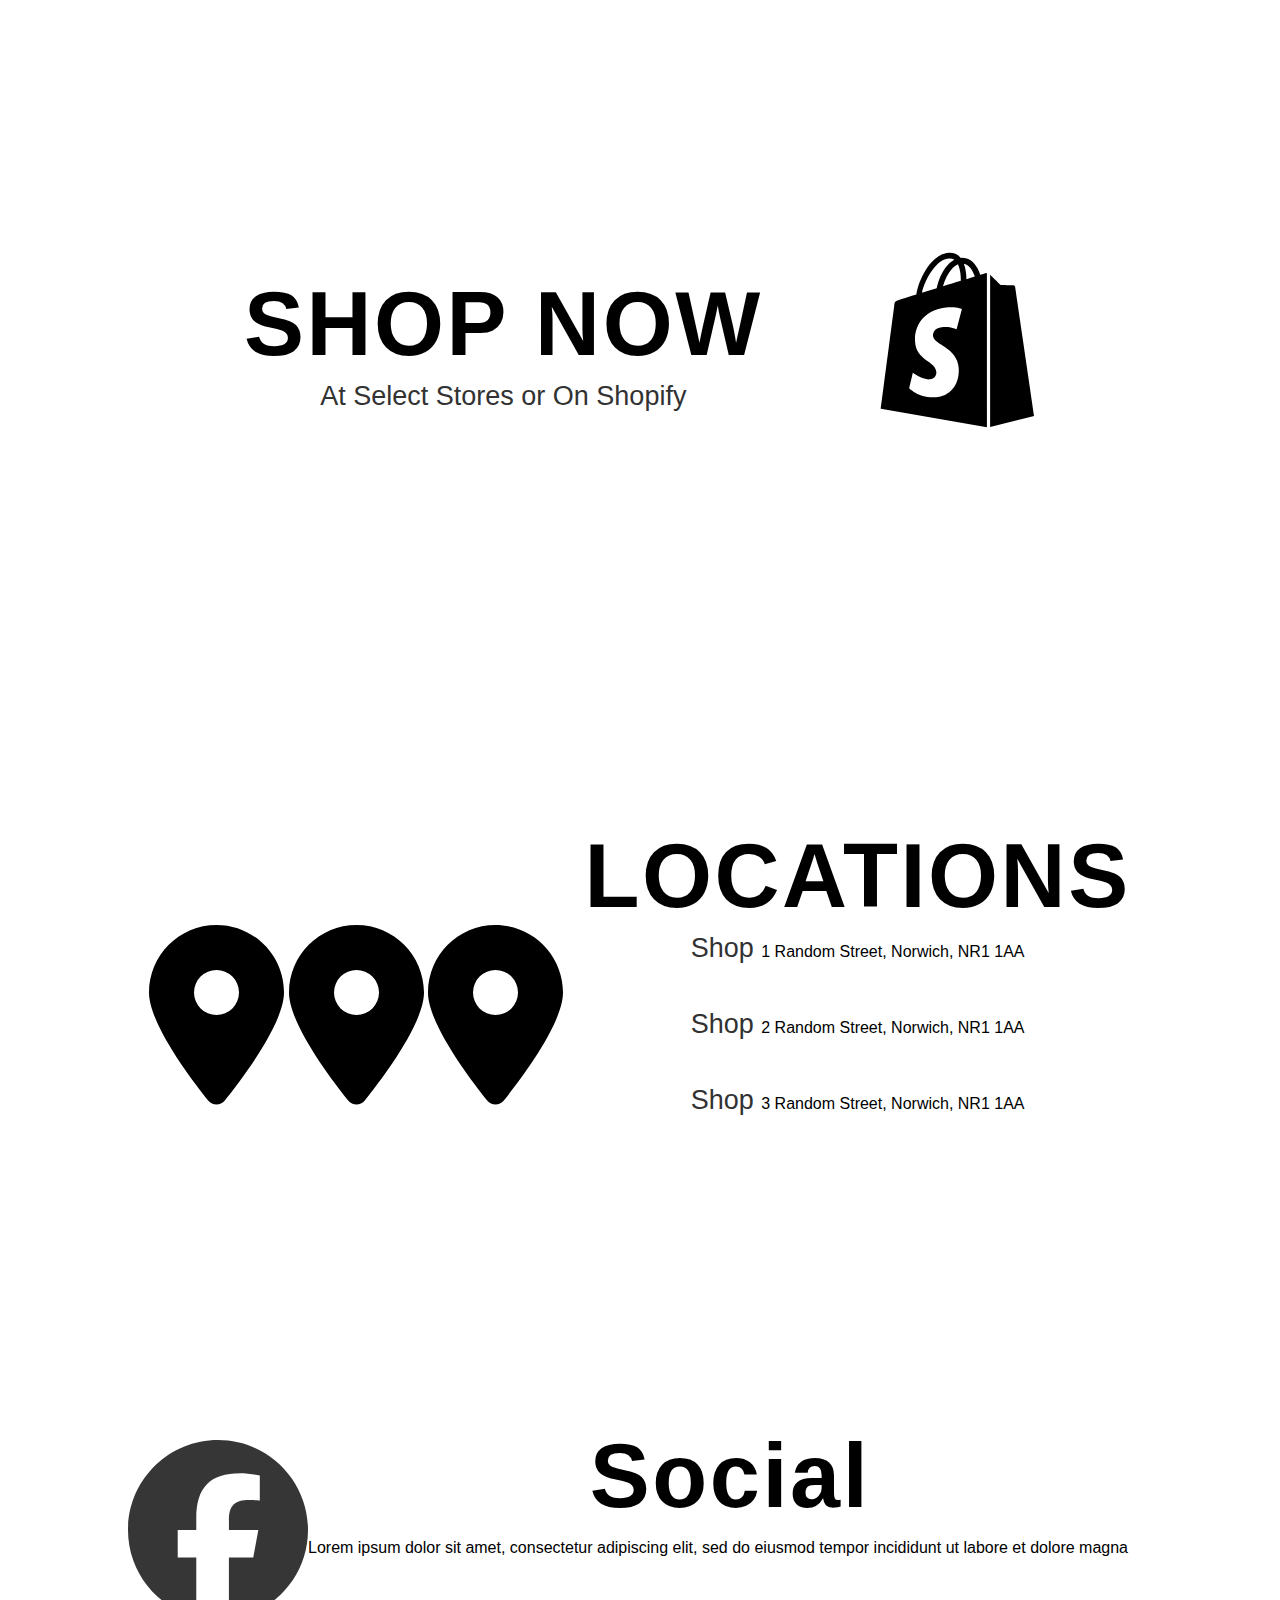
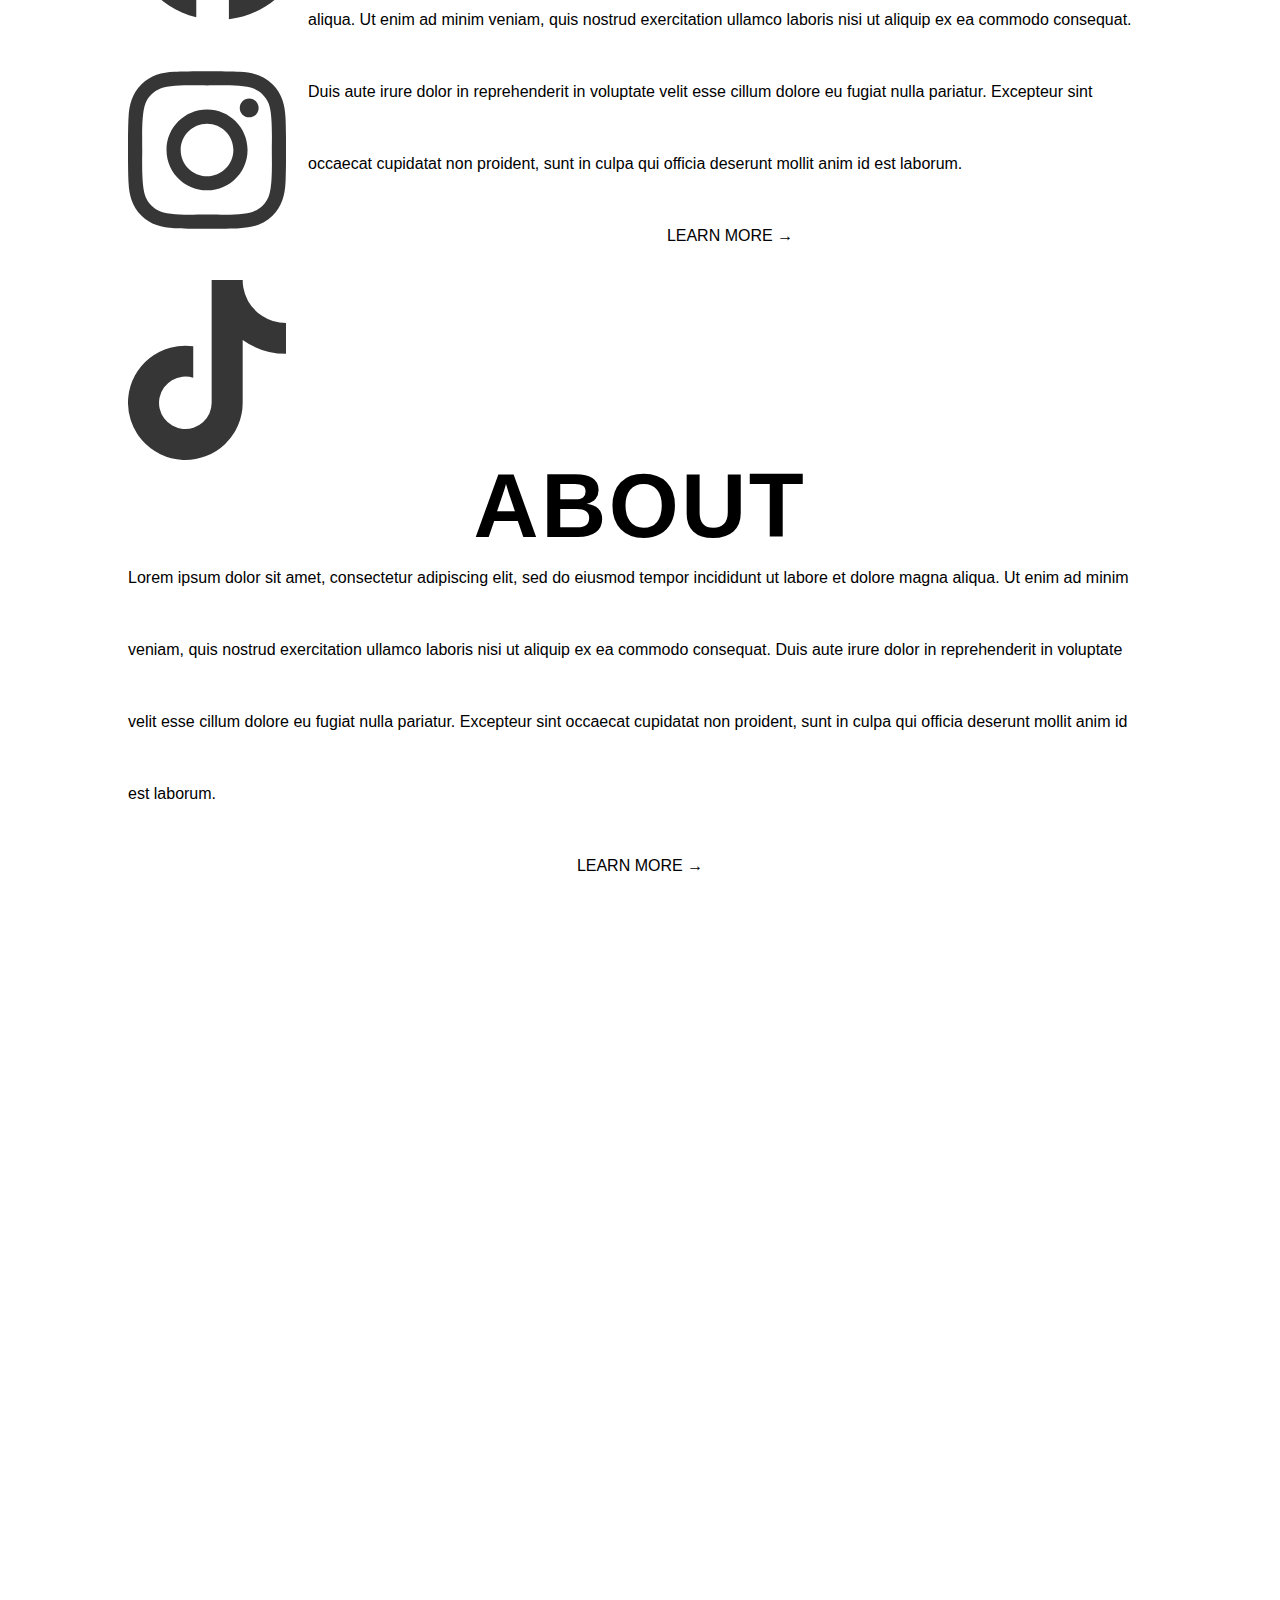
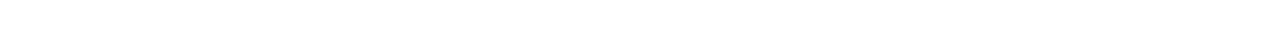
==== commit 56cdedc6: "Misc updates" ====
--- a/app/home.html
+++ b/app/home.html
@@ -33,7 +33,7 @@
                     <span class="text-title"> SHOP NOW </span>
                     
                     <!-- MINOR TEXT -->
-                    <span class="text-title-minor"> In Stores or On Shopify </span>
+                    <span class="text-title-minor"> At Select Stores or On Shopify </span>
 
                 </div>
 
--- a/app/css/home.css
+++ b/app/css/home.css
@@ -2,6 +2,9 @@
 
 :root {
     /* Colours Here */
+
+    --tbk-grey: #363636;
+    --tbk-gold: #a7a453;
 }
 
 * {
@@ -13,4 +16,64 @@
 body { 
     margin: 0;
     padding: 0;
+}
+
+.section-container {
+    padding: 0;
+    margin: 10vh 5vw;
+}
+
+.content-container {
+    margin: 0;
+    padding: 10vh 5vw;
+    display: flex;
+    flex-direction: row;
+    line-height: 10vh;
+    justify-content: space-evenly;
+    height: 40vh;
+
+    /* ALIGNS CHILD ELEMENTS */
+    * {
+        margin-top: auto;
+        margin-bottom: auto;
+    }
+
+}
+
+.text-container {
+    display: flex;
+    flex-direction: column;
+
+    line-height: 8vh;
+
+    /* ALIGNS CHILD ELEMENTS */
+    * {
+        margin-left: auto;
+        margin-right: auto; 
+    }
+}
+
+.text-title {
+    font-size: 10vh;
+    font-weight: bold;
+    letter-spacing: 0.2vw;
+}
+
+.text-title-minor {
+    font-size: 3vh;
+
+    /* TEMP COLOUR */
+    color: rgb(50, 50, 50); 
+}
+
+
+x
+/* POSSIBLY TEMP STYLING */
+
+.icon-back {
+    height: auto;
+}
+
+.icon-front {
+    height: 20vh;
 }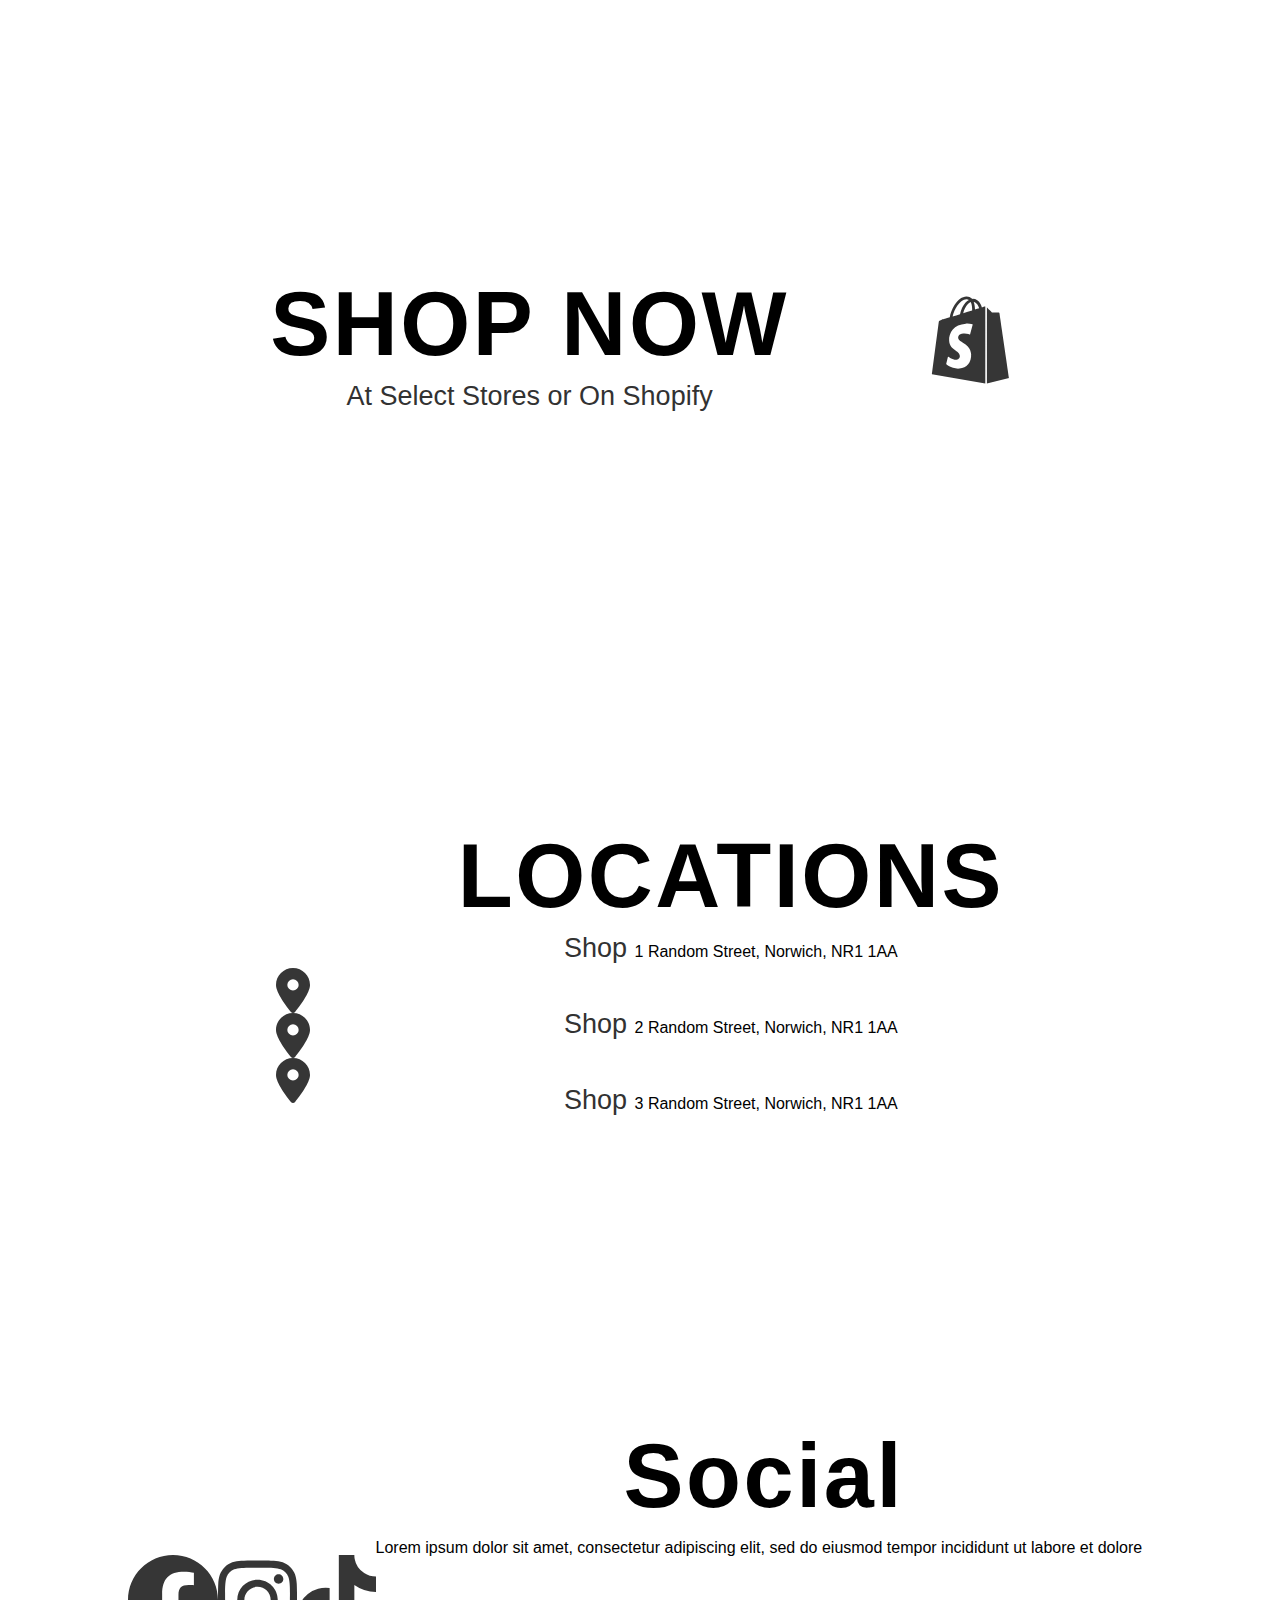
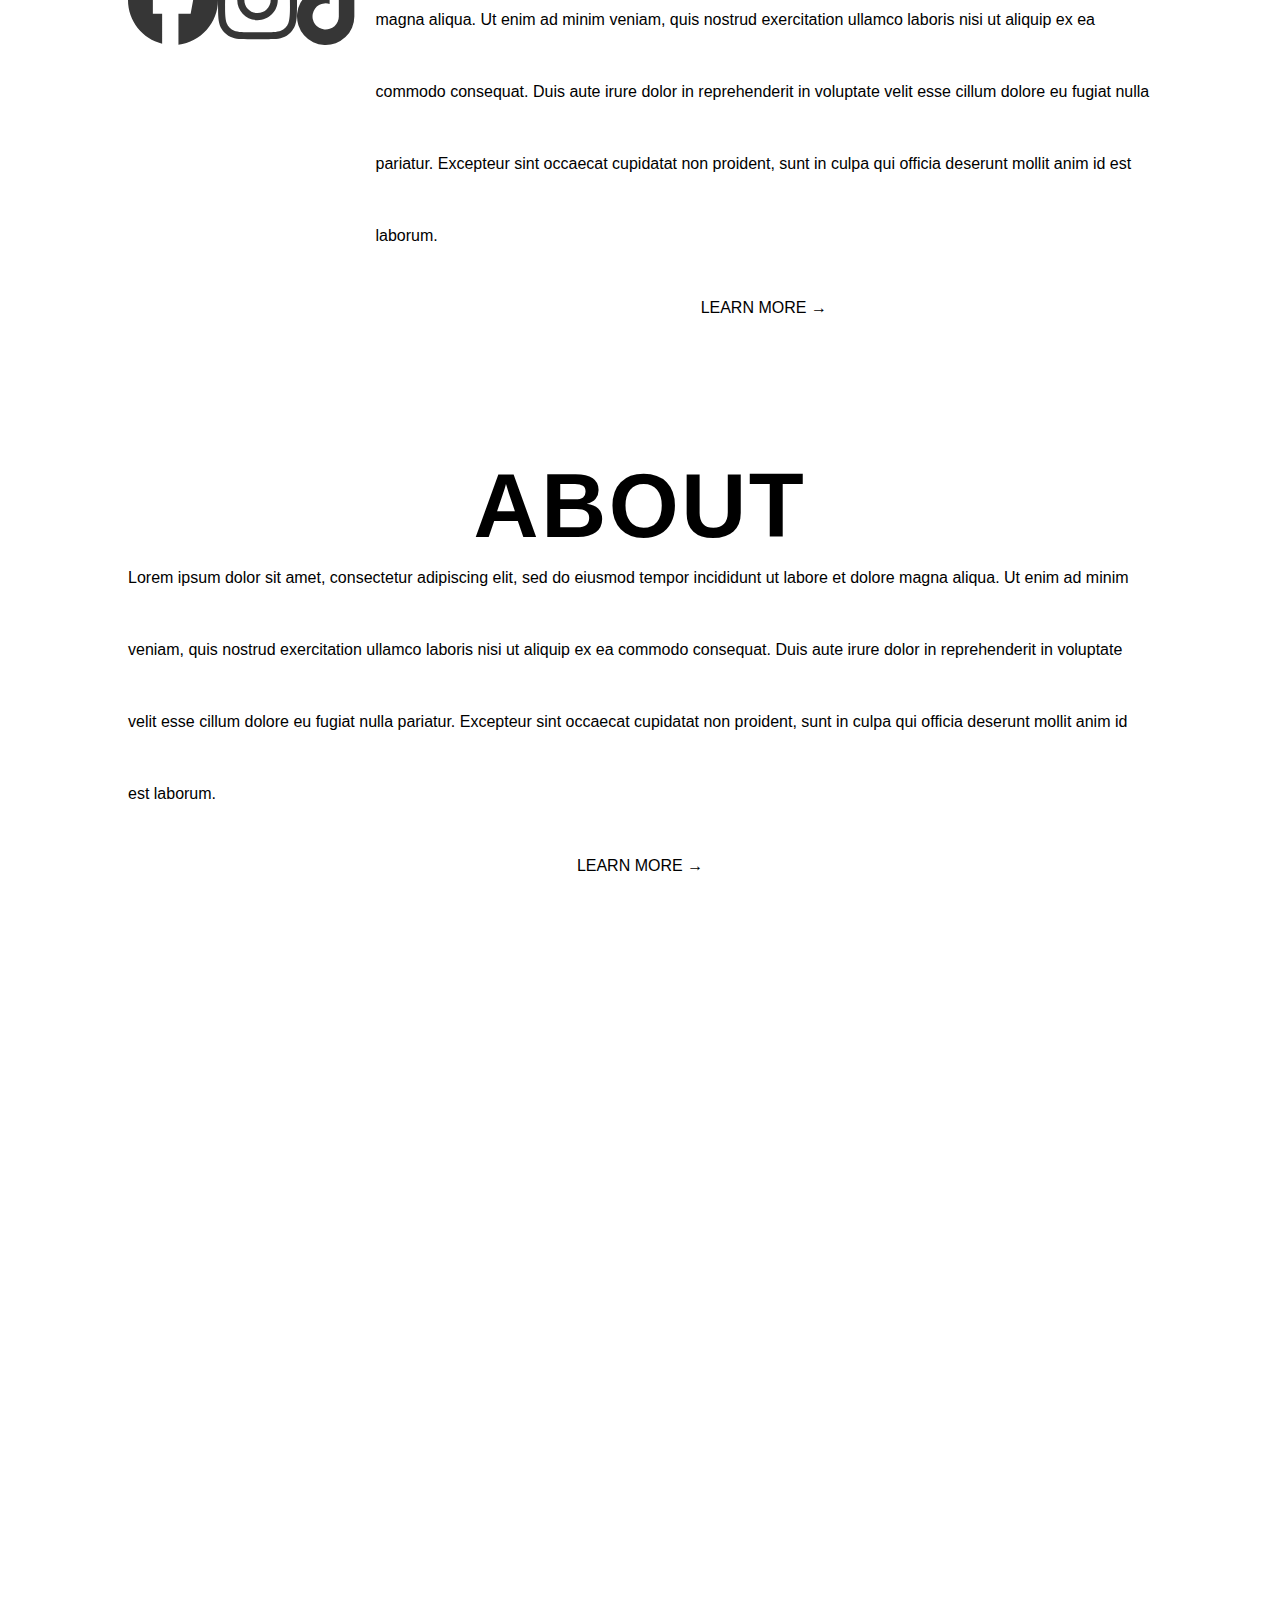
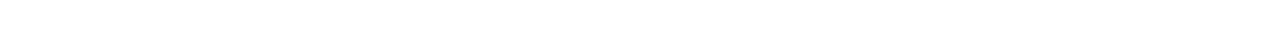
==== commit 4b2b73c8: "Misc home updates" ====
--- a/app/home.html
+++ b/app/home.html
@@ -19,6 +19,13 @@
 
     <body>
         
+        <!-- TOP BAR SECTION -->
+        <div class="section-container"> 
+
+            
+
+        </div>
+
         <!-- HEADER SECTION -->
         <div class="section-container"> 
 
@@ -135,7 +142,7 @@
             </div>
 
         </div>
-        
+       
         <!-- SOCIAL SECTION -->
         <div class="section-container"> 
 
@@ -197,7 +204,7 @@
             </div>
 
         </div>
-
+        
         <!-- ABOUT SECTION -->
         <div class="section-container">
         
--- a/app/css/home.css
+++ b/app/css/home.css
@@ -2,9 +2,6 @@
 
 :root {
     /* Colours Here */
-
-    --tbk-grey: #363636;
-    --tbk-gold: #a7a453;
 }
 
 * {
@@ -67,7 +64,6 @@
 }
 
 
-x
 /* POSSIBLY TEMP STYLING */
 
 .icon-back {
@@ -76,4 +72,25 @@
 
 .icon-front {
     height: 20vh;
+}
+
+.pin-container {
+    display: flex;
+    flex-direction: column;
+    justify-content: space-evenly;
+
+    img {
+        height: 5vh;
+    }
+}
+
+.icon-container {
+    display: flex;
+    flex-direction: row;
+    max-width: 25vw;
+
+    div > img {
+        height: 10vh;
+    }
+
 }